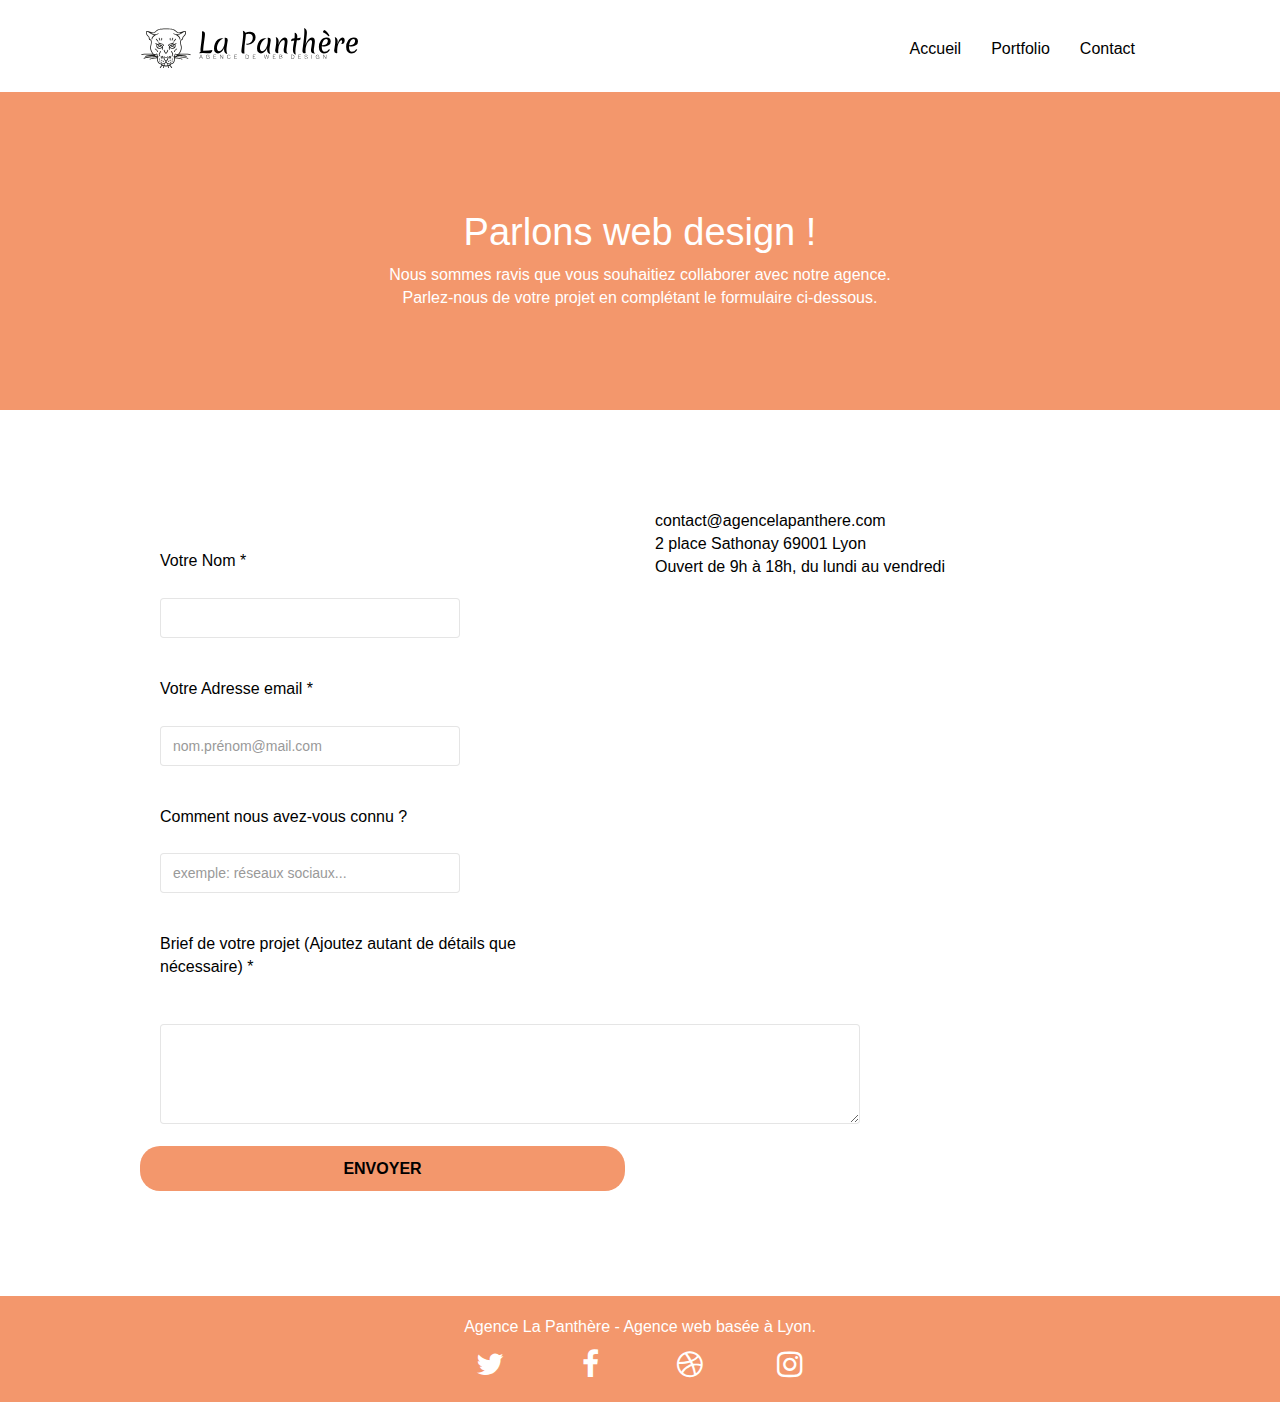
==== contact.html @ bbf47d9d "changement mots clés erronnés html et nouveau nav avec lien" ====
<!doctype html>
<html lang="fr">
<head>
    <meta charset="utf-8">
    <meta name="description" content="Je contact l'agence La Panthère. Formulaire de contact ou coordonnées disponibles. A Bientôt">
    <meta name="viewport" content="width=device-width, initial-scale=1.0, viewport-fit=cover">
	 <!--    meta robots pour les moteurs de recherche-->
	<meta name="robots" content="index, follow">

	<link rel="shortcut icon" type="image/png" href="favicon.jpg">
	<link rel="stylesheet" type="text/css" href="./css/bootstrap.css">
	<link rel="stylesheet" type="text/css" href="style.css">
	<link rel="stylesheet" type="text/css" href="./css/font-awesome.css">
	<link rel="stylesheet" type="text/css" href="./css/et-line.css">
	
	<script src="./js/jquery-2.1.0.js"></script>
	<script src="./js/bootstrap.js"></script>
	<script src="./js/blocs.js"></script>

	<script src="./js/jqBootstrapValidation.js"></script>
	<script src="./js/formHandler.js"></script>
	
    <title>Contact / Agence La Panthère</title>
<!-- Analytics -->
<!-- Analytics END -->
</head>

<body>
	<!-- Principal conteneur -->
	<div class="page-container">
		<main><!-- bloc-0 -->
			<header class="bloc bgc-white l-bloc " id="bloc-0">
				<div class="container bloc-sm">
					<nav class="navbar row">
						<div class="navbar-header">
							<a class="navbar-brand" href="index.html"><img src="img/agence-la-panthere-monochrome.svg" alt="atlanta web design logo" height="40" /></a>
						</div>
						<div class="collapse navbar-collapse navbar-1 special-dropdown-nav">
							<ul class="site-navigation nav navbar-nav">
								<li>
									<a href="index.html">Accueil</a>
								</li>
								<li>
									<a href="index.html#portfolio">Portfolio</a>
								</li>
								<li>
									<a href="contact.html">Contact </a>
								</li>
							</ul>
						</div>
					</nav>
				</div>
			</header>
			<!-- bloc-0 END -->

			<!-- bloc-6 -->
			<section class="bloc bg-dots-bg bg-repeat bgc-atomic-tangerine d-bloc bloc-bg-texture texture-paper" id="bloc-6">
				<div class="container bloc-lg">
					<div class="row">
						<div class="col-sm-12">
							<h1 class="text-center hero-bloc-text tc-white">
								Parlons web design !
							</h1>
							<p class="text-center mg-lg tc-white tight-width-whitespace">
								Nous sommes ravis que vous souhaitiez collaborer avec notre agence.<br>
								Parlez-nous de votre projet en complétant le formulaire ci-dessous.
							</p>
						</div>
					</div>
				</div>
			</section>
			<!-- bloc-6 END -->

			<!-- bloc-7 -->
			<section class="bloc bgc-white l-bloc" id="bloc-7">
				<div class="container bloc-lg">
					<div class="row">
						<div class="col-sm-6">
							<form id="form_1" novalidate success-msg="Your message has been sent." fail-msg="Sorry it seems that our mail server is not responding, Sorry for the inconvenience!">
								<div class="form-group">
									<label>
										Votre Nom *
									</label>
									<input id="name" class="form-control" aria-labelledby="Mon nom" required />
								</div>
								<div class="form-group">
									<label>
										Votre Adresse email *
									</label>
									<input id="email" class="form-control" type="email" placeholder="nom.prénom@mail.com" aria-labelledby="mon email"  required />
								</div>
								<div class="form-group">
									<label>
										Comment nous avez-vous connu ?
									</label>
									<input class="form-control" type="email" placeholder="exemple: réseaux sociaux..." required aria-labelledby="Indiquer par quel biais avez-vous trouvé le site? 
									Par Exemple, les réseaux sociaux, du bouche à oreille..."  id="input_504" />
								</div>
								<div class="form-group">
									<label>
										Brief de votre projet (Ajoutez autant de détails que nécessaire) * <br>
									</label><textarea id="message" class="form-control" rows="4" cols="50" aria-labelledby="Ecrire un brief du projet avec le plus de détails possible"  required></textarea>
								</div> 
								<button class="bloc-button btn btn-lg btn-block cta-hero btn-atomic-tangerine" type="submit">
									Envoyer
								</button>
							</form>
						</div>
						<div class="col-sm-6">
							<p>
								contact@agencelapanthere.com<br>2 place Sathonay 69001 Lyon<br>Ouvert de 9h à 18h, du lundi au vendredi<br>
							</p>
						</div>
					</div>
				</div>
			</section>
			<!-- bloc-7 END -->

			<!-- ScrollToTop Button -->
			<a class="bloc-button btn btn-d scrollToTop" onclick="scrollToTarget('1')"><span class="fa fa-chevron-up"></span></a>
			<!-- ScrollToTop Button END-->
		</main>
		<!-- Footer - bloc-8 -->
		<footer class="bloc bgc-atomic-tangerine d-bloc" id="bloc-8">
			<div class="container bloc-sm">
				<div class="row">
					<div class="col-sm-12">
						<p class="text-center white">
							Agence La Panthère - Agence web basée à Lyon.<br>
						</p>
						<div class="row row-no-gutters social">
							<div class="col-sm-3">
								<div class="text-center">
									<a class="social" href="index.html"><span class="fa fa-twitter icon-md"></span></a>
								</div>
							</div>
							<div class="col-sm-3">
								<div class="text-center">
									<a class="social" href="index.html"><span class="fa fa-facebook icon-md"></span></a>
								</div>
							</div>
							<div class="col-sm-3">
								<div class="text-center">
									<a class="social" href="index.html"><span class="fa fa-dribbble icon-md"></span></a>
								</div>
							</div>
							<div class="col-sm-3">
								<div class="text-center">
									<a class="social" href="index.html"><span class="fa fa-instagram icon-md"></span></a>
								</div>
							</div>
						</div>
					</div>
				</div>
			</div>
		</footer>
		<!-- Footer - bloc-8 END -->
	</div>
		<!-- Principal conteneur END -->
</body>
</html>
---- style.css ----
body {
    margin: 0;
    padding: 0;
    background: #FFF;
    overflow-x: hidden;
    -webkit-font-smoothing: antialiased;
    -moz-osx-font-smoothing: grayscale;
}

a,
button {
    transition: all .3s ease-in-out;
    outline: none!important;
}

a:hover {
    text-decoration: none;
    cursor: pointer;
}

#page-loading-blocs-notifaction {
    position: fixed;
    top: 0;
    bottom: 0;
    width: 100%;
    z-index: 100000;
    background: #FFFFFF url("img/pageload-spinner.gif") no-repeat center center;
}

.bloc {
    width: 100%;
    clear: both;
    background: 50% 50% no-repeat;
    padding: 0 50px;
    -webkit-background-size: cover;
    -moz-background-size: cover;
    -o-background-size: cover;
    background-size: cover;
    position: relative;
}

.bloc .container {
    padding-left: 0;
    padding-right: 0;
}

.bloc-lg {
    padding: 100px 50px;
}

.bloc-md {
    padding: 50px;
}

.bloc-sm {
    padding: 20px 50px;
}

.bg-center,
.bg-l-edge,
.bg-r-edge,
.bg-t-edge,
.bg-b-edge,
.bg-tl-edge,
.bg-bl-edge,
.bg-tr-edge,
.bg-br-edge,
.bg-repeat {
    -webkit-background-size: auto!important;
    -moz-background-size: auto!important;
    -o-background-size: auto!important;
    background-size: auto!important;
}

.bg-repeat {
    background: repeat;
}

.bg-t-edge {
    background: top no-repeat;
}

.bloc-bg-texture::before {
    content: "";
    background-size: 2px 2px;
    top: 0;
    bottom: 0;
    left: 0;
    right: 0;
}

.texture-paper::before {
    background-size: 280px 280px;
    
}

.b-parallax {
    background-attachment: fixed;
}

.d-bloc {
    color: rgba(255, 255, 255, .7);
}

.d-bloc button:hover {
    color: rgba(255, 255, 255, .9);
}

.d-bloc .icon-round,
.d-bloc .icon-square,
.d-bloc .icon-rounded,
.d-bloc .icon-semi-rounded-a,
.d-bloc .icon-semi-rounded-b {
    border-color: rgba(255, 255, 255, .9);
}

.d-bloc .divider-h span {
    border-color: rgba(255, 255, 255, .2);
}

.d-bloc .a-btn,
.d-bloc .navbar a,
.d-bloc .navbar-brand,
.d-bloc a .icon-sm,
.d-bloc a .icon-md,
.d-bloc a .icon-lg,
.d-bloc a .icon-xl,
.d-bloc h1 a,
.d-bloc h2 a,
.d-bloc h3 a,
.d-bloc h4 a,
.d-bloc h5 a,
.d-bloc h6 a,
.d-bloc p a {
    color: white;
}

.d-bloc .a-btn:hover,
.d-bloc .navbar a:hover,
.d-bloc .navbar-brand:hover,
.d-bloc a:hover .icon-sm,
.d-bloc a:hover .icon-md,
.d-bloc a:hover .icon-lg,
.d-bloc a:hover .icon-xl,
.d-bloc h1 a:hover,
.d-bloc h2 a:hover,
.d-bloc h3 a:hover,
.d-bloc h4 a:hover,
.d-bloc h5 a:hover,
.d-bloc h6 a:hover,
.d-bloc p a:hover {
    color: black;
}

.d-bloc .navbar-toggle .icon-bar {
    background: rgba(255, 255, 255, 1);
}

.d-bloc .btn-wire,
.d-bloc .btn-wire:hover {
    color: rgba(255, 255, 255, 1);
    border-color: rgba(255, 255, 255, 1);
}

.d-bloc .panel {
    color: rgba(0, 0, 0, .5);
}

.d-bloc .panel button:hover {
    color: rgba(0, 0, 0, .7);
}

.d-bloc .panel icon {
    border-color: rgba(0, 0, 0, .7);
}

.d-bloc .panel .divider-h span {
    border-color: rgba(0, 0, 0, .1);
}

.d-bloc .panel .a-btn {
    color: rgba(0, 0, 0, .6);
}

.d-bloc .panel .a-btn:hover {
    color: rgba(0, 0, 0, 1);
}

.d-bloc .panel .btn-wire,
.d-bloc .panel .btn-wire:hover {
    color: rgba(0, 0, 0, .7);
    border-color: rgba(0, 0, 0, .3);
}

.d-bloc .panel,
.l-bloc {
    color: rgba(0, 0, 0, .5);
}

.d-bloc .panel button:hover,
.l-bloc button:hover {
    color: rgba(0, 0, 0, .7);
}

.l-bloc .icon-round,
.l-bloc .icon-square,
.l-bloc .icon-rounded,
.l-bloc .icon-semi-rounded-a,
.l-bloc .icon-semi-rounded-b {
    border-color: rgba(0, 0, 0, .7);
}

.d-bloc .panel .divider-h span,
.l-bloc .divider-h span {
    border-color: rgba(0, 0, 0, .1);
}

.d-bloc .panel .a-btn,
.l-bloc .a-btn,
.l-bloc .navbar a,
.l-bloc .navbar-brand,
.l-bloc a .icon-sm,
.l-bloc a .icon-md,
.l-bloc a .icon-lg,
.l-bloc a .icon-xl,
.l-bloc h1 a,
.l-bloc h2 a,
.l-bloc h3 a,
.l-bloc h4 a,
.l-bloc h5 a,
.l-bloc h6 a,
.l-bloc p a {
    color: rgba(0, 0, 0, .6);
}

.d-bloc .panel .a-btn:hover,
.l-bloc .a-btn:hover,
.l-bloc .navbar a:hover,
.l-bloc .navbar-brand:hover,
.l-bloc a:hover .icon-sm,
.l-bloc a:hover .icon-md,
.l-bloc a:hover .icon-lg,
.l-bloc a:hover .icon-xl,
.l-bloc h1 a:hover,
.l-bloc h2 a:hover,
.l-bloc h3 a:hover,
.l-bloc h4 a:hover,
.l-bloc h5 a:hover,
.l-bloc h6 a:hover,
.l-bloc p a:hover {
    color: rgba(0, 0, 0, 1);
}

.l-bloc .navbar-toggle .icon-bar {
    color: rgba(0, 0, 0, .6);
}

.d-bloc .panel .btn-wire,
.d-bloc .panel .btn-wire:hover,
.l-bloc .btn-wire,
.l-bloc .btn-wire:hover {
    color: rgba(0, 0, 0, .7);
    border-color: rgba(0, 0, 0, .3);
}

.voffset {
    margin-top: 30px;
}

.voffset-lg {
    margin-top: 80px;
}

.row-no-gutters {
    margin-right: 0;
    margin-left: 0;
}

.row.row-no-gutters > [class^="col-"],
.row.row-no-gutters > [class*=" col-"] {
    padding-right: 0;
    padding-left: 0;
}

#bloc-1-hero h1 {
    font-size: 32px;
}

.navbar {
    margin-bottom: 0;
    z-index: 1;
    
}


.navbar-brand {
    height: auto;
    padding: 3px 15px;
    font-size: 25px;
    font-weight: normal;
    font-weight: 600;
    line-height: 44px;
}

.navbar-brand img {
    max-height: 200px;
    margin: 0 5px 0 0;
    display: inline;
}

.navbar-brand img[src$=svg] {
    min-width: 100px;
}

.nav-center .navbar-brand img {
    margin: 0;
}

.navbar .nav {
    padding-top: 2px;
    margin-right: -16px;
    float: right;
    z-index: 1;
    list-style-type: none;
    
}
/*ajout de cette propriété*/
.navbar a{
    text-decoration: none;
}


.nav > li {
    float: left;
    margin-top: 4px;
    font-size: 16px;
}

.navbar-nav .open .dropdown-menu > li > a {
    text-align: inherit;
}

.nav > li a:hover,
.nav > li a:focus {
    background: transparent;
}

.nav-invert .navbar .nav {
    float: left;
}

.nav-invert .navbar-header,
.nav-invert .navbar-brand {
    float: right;
    position: relative;
    z-index: 2;
    
}


@media (min-width: 768px) {
    .site-navigation {
        position: absolute;
        top: 50%;
        right: 20px;
        transform: translate(0, -50%);
        -webkit-transform: translateY(-50%);
    }
    .nav > li .dropdown-menu a,
    .nav > li .dropdown-menu a:hover {
        color: #484848;
    }
    .nav-invert .site-navigation {
        left: 0;
        right: 0;
    }
    .nav-center {
        text-align: center;
    }
    .nav-center .navbar-header {
        width: 100%;
    }
    .nav-center .navbar-header,
    .nav-center .navbar-brand,
    .nav-center .nav > li {
        float: none;
        display: inline-block;
    }
    .nav-center .site-navigation {
        position: relative;
        width: 100%;
        right: 0;
        margin-right: 0px;
        margin-top: 20px;
    }
    .nav-center.mini-nav .navbar-toggle {
        float: none;
        margin: 10px auto 0;
    }
}

.nav > li > .dropdown a {
    background: none!important;
    display: block;
    padding: 14px 15px;
}

nav .caret {
    margin: 0 5px;
}

.dropdown-menu .dropdown-menu {
    top: -8px;
    left: 100%;
}

.dropdown-menu .dropmenu-flow-right {
    top: 100%;
    left: 0;
    margin-left: -1px;
    border-top-left-radius: 0;
    border-top-right-radius: 0;
}

.dropdown-menu .dropdown span {
    border: 4px solid black;
    border-top-color: transparent;
    border-right-color: transparent;
    border-bottom-color: transparent;
    margin: 6px -5px 0 0!important;
    float: right;
}

.mg-md {
    margin-top: 10px;
    margin-bottom: 20px;
}

.mg-lg {
    margin-top: 10px;
    margin-bottom: 40px;
}

.btn {
    margin: 0 5px 5px 0;
}

.btn.pull-right {
    margin: 0 0 5px 5px;
}

.btn-d,
.btn-d:hover,
.btn-d:focus {
    color: #FFF;
    background: rgba(0, 0, 0, .3);
}

button {
    outline: none!important;
}

.btn-rd {
    border-radius: 40px;
}

.btn-clean {
    border: 1px solid rgba(0, 0, 0, .08);
    border-bottom-color: rgba(0, 0, 0, .1);
    text-shadow: 0 1px 0 rgba(0, 0, 1, .1);
    box-shadow: 0 1px 3px rgba(0, 0, 1, .25), inset 0 1px 0 0 rgba(255, 255, 255, .15);
}

.icon-md {
    font-size: 30px!important;
}

.icon-lg {
    font-size: 60px!important;
}

.sm-shadow {
    text-shadow: 0 1px 2px rgba(0, 0, 0, .3);
}

.panel-sq,
.panel-sq .panel-heading,
.panel-sq .panel-footer {
    border-radius: 0;
}

.panel-rd {
    border-radius: 30px;
}

.panel-rd .panel-heading {
    border-radius: 29px 29px 0 0;
}

.panel-rd .panel-footer {
    border-radius: 0 0 29px 29px;
}

.form-control {
    border-color: rgba(0, 0, 0, .1);
    box-shadow: none;
    width: 300px; 
    height: 40px;
}
#message{
    width: 700px;
    height: 100px;
    margin-top: 20px;
}

.scrollToTop {
    width: 40px;
    height: 40px;
    position: fixed;
    bottom: 20px;
    right: 20px;
    opacity: 0;
    z-index: 500;
    transition: all .3s ease-in-out;
}

.scrollToTop span {
    margin-top: 6px;
}

.showScrollTop {
    font-size: 14px;
    opacity: 1;
}

a[data-lightbox] {
    position: relative;
    display: block;
    text-align: center;
}

a[data-lightbox]:hover::before {
    content: "+";
    font-family: "HelveticaNeue-Light", "Helvetica Neue Light", "Helvetica Neue", Helvetica, Arial;
    font-size: 32px;
    width: 50px;
    height: 50px;
    margin-left: -25px;
    border-radius: 50%;
    background: rgba(0, 0, 0, .6);
    color: #FFF;
    font-weight: 100;
    z-index: 1;
    position: absolute;
    top: 50%;
    transform: translateY(-50%);
    -webkit-transform: translateY(-50%);
}

a[data-lightbox]:hover img {
    opacity: 0.6;
    -webkit-animation-fill-mode: none;
    animation-fill-mode: none;
}

#lightbox-modal {
    display: flex;
    align-items: center;
}

#lightbox-modal .modal-dialog {
    width: 90%;
    max-width: 900px;
    margin: 0 auto 0;
}

#lightbox-modal .modal-dialog img {
    max-height: 90vh;
    margin: 0 auto;
}

.lightbox-caption {
    padding: 20px;
    color: #FFF;
    background: rgba(0, 0, 0, .5);
    position: absolute;
    left: 15px;
    right: 15px;
    bottom: 5px;
}

.close-lightbox {
    color: #FFF;
    font-size: 30px;
    position: absolute;
    top: 20px;
    right: 20px;
    z-index: 20;
    background: rgba(0, 0, 0, .5);
    border: none;
    line-height: 30px;
    padding: 0 9px 5px;
    opacity: 0.3;
}

.close-lightbox:hover,
.next-lightbox:hover,
.prev-lightbox:hover {
    opacity: 1.0;
    color: #FFF;
}

.next-lightbox,
.prev-lightbox {
    font-size: 20px;
    color: rgba(255, 255, 255, .9);
    background: rgba(0, 0, 0, .5);
    transition: all .2s ease-in-out;
    position: absolute;
    top: 45%;
    z-index: 1;
    opacity: 0.4;
}

.next-lightbox {
    padding: 6px 8px 1px 13px;
    right: 25px;
}

.prev-lightbox {
    padding: 6px 13px 1px 10px;
    left: 25px;
}

.snapshot-lb .modal-body {
    padding-bottom: 45px;
}

.snapshot-lb .lightbox-caption {
    padding: 0;
    color: rgba(0, 0, 0, .5);
    background: none;
}

h1,
h2,
h3,
h4,
h5,
h6,
p,
label,
.btn,
a {
    font-family: "helvetica", Arial;
    font-weight: 400;
    font-size: 16px;
    color: black!important;
}
.form-group{
    margin: 20px;
}
label{
    padding: 20px 20px 20px 0px;
}

.container {
    max-width: 1000px;
}

.hero-bloc-text {
    font-size: 38px;
   
}

.hero-bloc-text-sub {
    font-size: 36px;
}

.statement-bloc-text {
    line-height: 26px;
    font-style: italic;
    font-size: 20px;
    text-align: center;
    font-weight: lighter;
    max-width: 520px;
    margin: auto auto auto auto;
}

p {
    font-size: 16px;
}

.tight-width-whitespace {
    max-width: 600px;
    margin: auto auto auto auto;
}

.h1 {
    font-size: 32px;
    font-family: "helvetica", Arial;
    color: white!important;


}

.cta-hero {
    margin-top: 22px;
    color: #FFFFFF!important;
    text-transform: uppercase;
    padding: 12px 28px 12px 28px;
    font-size: 16px;
    font-weight: 700;
    border: none;
    border-radius: 20px;
}

.social {
    max-width: 400px;
    margin: auto auto auto auto;
}

h2 {
    font-size: 25px;
    line-height: 1.4em;
}

h3 {
    font-size: 15px;
    text-transform: uppercase;
    font-weight: 700;
    color: grey!important;
}

.med-width-whitespace {
    max-width: 800px;
    margin: auto auto auto auto;
    box-shadow: 0px 0px 0px #000000;
}

h1 {
    color: black!important;
}

h4 {
    color: black!important;
}

.icons {
    margin-bottom: 14px;
    margin-top: 24px;
}

.white {
    color: #FFFFFF!important;
}

.portfolio-thumb {
    margin-bottom: 24px;
}

.portfolio-row {
    margin-bottom: 44px;
    margin-top: 50px;
}
.img-responsive{
    display: block;
    max-width: 100%;
    height: 300px;
    width: 300px;
}
.avatar {
    box-shadow: 0px 4px 9px rgba(0, 0, 0, 0.3);
}

.black-background {
    background-color: rgba(165, 147, 99, 0.7);
    padding: 40px 40px 40px 40px;
}

.bold-link {
    font-weight: 900;
    text-decoration: underline!important;
}

.bgc-white {
    background-color: #FFFFFF;
}

.bgc-dark-slate-blue {
    background-color: #364577;
}

.bgc-atomic-tangerine {
    background-color: #F3976C;
}

.tc-white {
    color: white !important;
    display: flex;
    justify-content: center;
}

.btn-atomic-tangerine {
    background: #F3976C;
    color: black!important;
}

.btn-atomic-tangerine:hover {
    background: #c27956!important;
    color: #FFFFFF!important;
}

.ltc-white {
    color: #FFFFFF!important;
}

.ltc-white:hover {
    color: #cccccc!important;
}

.ltc-atomic-tangerine {
    color: #F3976C!important;
}

.ltc-atomic-tangerine:hover {
    color: #c27956!important;
}

.icon-dark-slate-blue {
    color: #364577!important;
    border-color: #364577!important;
}

.bg-banniere {
    background-image: url("img/agence-la-panthere.jpg");
}

.bg-presentation {
    background-image: url("img/image-de-presentation.bmp");
}
.partenaires{
    color: white;
    font-size: 16px;
}



@media (max-width: 1024px) {
    .bloc {
        padding-left: 20px;
        padding-right: 20px;
    }
    .bloc.full-width-bloc,
    .bloc-tile-2.full-width-bloc .container,
    .bloc-tile-3.full-width-bloc .container,
    .bloc-tile-4.full-width-bloc .container {
        padding-left: 0;
        padding-right: 0;
    }
}

@media (max-width: 992px) and (min-width: 768px) {
    .navbar .nav {
        max-width: 80%
    }
    .nav-center.navbar .nav {
        max-width: 100%
    }
}

@media only screen and (min-device-width: 768px) and (max-device-width: 1024px) and (orientation: landscape) {
    .b-parallax {
        background-attachment: scroll;
    }
}

@media only screen and (min-device-width: 1024px) and (max-device-width: 1366px) and (-webkit-min-device-pixel-ratio: 1.5) {
    .b-parallax {
        background-attachment: scroll;
    }
}

@media (max-width: 991px) {
    .container {
        width: 100%;
    }
    .b-parallax {
        background-attachment: scroll;
    }
    .page-container,
    #hero-bloc {
        overflow-x: hidden;
        position: relative;
    }
    .bloc {
        padding-left: constant(safe-area-inset-left);
        padding-right: constant(safe-area-inset-right);
    }
    .bloc-group,
    .bloc-group .bloc {
        display: block;
        width: 100%;
    }
    .bloc-fill-screen .fill-bloc-top-edge,
    .bloc-fill-screen .fill-bloc-bottom-edge {
        padding: 0 20px;
        padding-left: constant(safe-area-inset-left);
        padding-right: constant(safe-area-inset-right);
    }
}

@media (max-width: 767px) {
    .page-container {
        overflow-x: hidden;
        position: relative;
    }
    h1,
    h2,
    h3,
    h4,
    h5,
    h6,
    p,
    #disqus_thread {
        padding-left: 10px!important;
        padding-right: 10px!important;
    }
    .b-parallax {
        background-attachment: scroll;
    }
    .navbar .nav {
        padding-top: 0;
        border-top: 1px solid rgba(0, 0, 0, .2);
        float: none!important;
    }
    .navbar.row {
        margin-left: 0;
        margin-right: 0;
    }
    .site-navigation {
        position: inherit;
        transform: none;
        -webkit-transform: none;
        -ms-transform: none;
    }
    .nav > li {
        margin-top: 0;
        border-bottom: 1px solid rgba(0, 0, 0, .1);
        background: rgba(0, 0, 0, .05);
        text-align: left;
        padding-left: 15px;
        width: 100%;
    }
    .nav > li:hover {
        background: rgba(0, 0, 0, .08);
    }
    .dropdown .dropdown a .caret {
        float: none;
        margin: 5px 0 0 10px!important;
        border: 4px solid black;
        border-bottom-color: transparent;
        border-right-color: transparent;
        border-left-color: transparent;
    }
    #hero-bloc .navbar .nav {
        background: rgba(0, 0, 0, .8);
    }
    #hero-bloc .navbar .nav a {
        color: black;
    }
    .hero {
        padding: 50px 0;
    }
    .hero-nav {
        left: -1px;
        right: -1px;
    }
    .navbar-collapse {
        padding: 0;
        overflow-x: hidden;
        -webkit-box-shadow: none;
        box-shadow: none;
    }
    .navbar-brand img {
        max-height: 40px;
        width: auto;
    }
    .nav-invert .navbar-header {
        float: none;
        width: 100%;
    }
    .nav-invert .navbar-toggle {
        float: left;
        margin-left: 10px;
    }
    .bloc {
        padding-left: 0;
        padding-right: 0;
    }
    .bloc-xxl,
    .bloc-xl,
    .bloc-lg {
        padding: 40px 0;
    }
    .bloc-sm,
    .bloc-md {
        padding-left: 0;
        padding-right: 0;
    }
    .bloc-tile-2 .container,
    .bloc-tile-3 .container,
    .bloc-tile-4 .container,
    .bloc-fill-screen .fill-bloc-top-edge,
    .bloc-fill-screen .fill-bloc-bottom-edge {
        padding-left: 0;
        padding-right: 0;
    }
    .a-block {
        padding: 0 10px;
    }
    .btn-dwn {
        display: none;
    }
    .voffset {
        margin-top: 5px;
    }
    .voffset-md {
        margin-top: 20px;
    }
    .voffset-lg {
        margin-top: 30px;
    }
    form {
        padding: 5px;
    }
    .close-lightbox {
        display: inline-block;
    }
    .blocsapp-device-iphone5 {
        background-size: 216px 425px;
        padding-top: 60px;
        width: 216px;
        height: 425px;
    }
    .blocsapp-device-iphone5 img {
        width: 180px;
        height: 320px;
    }
    /*mise ne page portfolio version mobile*/
    .col-sm-6 a{
        display: flex;
        justify-content: center;
    }
}

@media (max-width: 400px) {
    .bloc {
        padding-left: 0;
        padding-right: 0;
    }
}

@media (max-width: 767px) {
    .bloc-mob-center-text {
        text-align: center;
    }
}
---- css/et-line.css ----
@font-face {
    font-family: et-line;
    src: url(../fonts/et-line.eot);
    src: url(../fonts/et-line.eot?#iefix) format('embedded-opentype'), url(../fonts/et-line.woff) format('woff'), url(../fonts/et-line.ttf) format('truetype'), url(../fonts/et-line.svg#et-line) format('svg');
    font-weight: 400;
    font-style: normal
}

.et-icon-adjustments,
.et-icon-alarmclock,
.et-icon-anchor,
.et-icon-aperture,
.et-icon-attachment,
.et-icon-bargraph,
.et-icon-basket,
.et-icon-beaker,
.et-icon-bike,
.et-icon-book-open,
.et-icon-briefcase,
.et-icon-browser,
.et-icon-calendar,
.et-icon-camera,
.et-icon-caution,
.et-icon-chat,
.et-icon-circle-compass,
.et-icon-clipboard,
.et-icon-clock,
.et-icon-cloud,
.et-icon-compass,
.et-icon-desktop,
.et-icon-dial,
.et-icon-document,
.et-icon-documents,
.et-icon-download,
.et-icon-dribbble,
.et-icon-edit,
.et-icon-envelope,
.et-icon-expand,
.et-icon-facebook,
.et-icon-flag,
.et-icon-focus,
.et-icon-gears,
.et-icon-genius,
.et-icon-gift,
.et-icon-global,
.et-icon-globe,
.et-icon-googleplus,
.et-icon-grid,
.et-icon-happy,
.et-icon-hazardous,
.et-icon-heart,
.et-icon-hotairballoon,
.et-icon-hourglass,
.et-icon-key,
.et-icon-laptop,
.et-icon-layers,
.et-icon-lifesaver,
.et-icon-lightbulb,
.et-icon-linegraph,
.et-icon-linkedin,
.et-icon-lock,
.et-icon-magnifying-glass,
.et-icon-map,
.et-icon-map-pin,
.et-icon-megaphone,
.et-icon-mic,
.et-icon-mobile,
.et-icon-newspaper,
.et-icon-notebook,
.et-icon-paintbrush,
.et-icon-paperclip,
.et-icon-pencil,
.et-icon-phone,
.et-icon-picture,
.et-icon-pictures,
.et-icon-piechart,
.et-icon-presentation,
.et-icon-pricetags,
.et-icon-printer,
.et-icon-profile-female,
.et-icon-profile-male,
.et-icon-puzzle,
.et-icon-quote,
.et-icon-recycle,
.et-icon-refresh,
.et-icon-ribbon,
.et-icon-rss,
.et-icon-sad,
.et-icon-scissors,
.et-icon-scope,
.et-icon-search,
.et-icon-shield,
.et-icon-speedometer,
.et-icon-strategy,
.et-icon-streetsign,
.et-icon-tablet,
.et-icon-target,
.et-icon-telescope,
.et-icon-toolbox,
.et-icon-tools,
.et-icon-tools-2,
.et-icon-trophy,
.et-icon-tumblr,
.et-icon-twitter,
.et-icon-upload,
.et-icon-video,
.et-icon-wallet,
.et-icon-wine {
    font-family: et-line;
    speak: none;
    font-style: normal;
    font-weight: 400;
    font-variant: normal;
    text-transform: none;
    line-height: 1;
    -webkit-font-smoothing: antialiased;
    -moz-osx-font-smoothing: grayscale;
    display: inline-block
}

.et-icon-mobile:before {
    content: "\e000"
}

.et-icon-laptop:before {
    content: "\e001"
}

.et-icon-desktop:before {
    content: "\e002"
}

.et-icon-tablet:before {
    content: "\e003"
}

.et-icon-phone:before {
    content: "\e004"
}

.et-icon-document:before {
    content: "\e005"
}

.et-icon-documents:before {
    content: "\e006"
}

.et-icon-search:before {
    content: "\e007"
}

.et-icon-clipboard:before {
    content: "\e008"
}

.et-icon-newspaper:before {
    content: "\e009"
}

.et-icon-notebook:before {
    content: "\e00a"
}

.et-icon-book-open:before {
    content: "\e00b"
}

.et-icon-browser:before {
    content: "\e00c"
}

.et-icon-calendar:before {
    content: "\e00d"
}

.et-icon-presentation:before {
    content: "\e00e"
}

.et-icon-picture:before {
    content: "\e00f"
}

.et-icon-pictures:before {
    content: "\e010"
}

.et-icon-video:before {
    content: "\e011"
}

.et-icon-camera:before {
    content: "\e012"
}

.et-icon-printer:before {
    content: "\e013"
}

.et-icon-toolbox:before {
    content: "\e014"
}

.et-icon-briefcase:before {
    content: "\e015"
}

.et-icon-wallet:before {
    content: "\e016"
}

.et-icon-gift:before {
    content: "\e017"
}

.et-icon-bargraph:before {
    content: "\e018"
}

.et-icon-grid:before {
    content: "\e019"
}

.et-icon-expand:before {
    content: "\e01a"
}

.et-icon-focus:before {
    content: "\e01b"
}

.et-icon-edit:before {
    content: "\e01c"
}

.et-icon-adjustments:before {
    content: "\e01d"
}

.et-icon-ribbon:before {
    content: "\e01e"
}

.et-icon-hourglass:before {
    content: "\e01f"
}

.et-icon-lock:before {
    content: "\e020"
}

.et-icon-megaphone:before {
    content: "\e021"
}

.et-icon-shield:before {
    content: "\e022"
}

.et-icon-trophy:before {
    content: "\e023"
}

.et-icon-flag:before {
    content: "\e024"
}

.et-icon-map:before {
    content: "\e025"
}

.et-icon-puzzle:before {
    content: "\e026"
}

.et-icon-basket:before {
    content: "\e027"
}

.et-icon-envelope:before {
    content: "\e028"
}

.et-icon-streetsign:before {
    content: "\e029"
}

.et-icon-telescope:before {
    content: "\e02a"
}

.et-icon-gears:before {
    content: "\e02b"
}

.et-icon-key:before {
    content: "\e02c"
}

.et-icon-paperclip:before {
    content: "\e02d"
}

.et-icon-attachment:before {
    content: "\e02e"
}

.et-icon-pricetags:before {
    content: "\e02f"
}

.et-icon-lightbulb:before {
    content: "\e030"
}

.et-icon-layers:before {
    content: "\e031"
}

.et-icon-pencil:before {
    content: "\e032"
}

.et-icon-tools:before {
    content: "\e033"
}

.et-icon-tools-2:before {
    content: "\e034"
}

.et-icon-scissors:before {
    content: "\e035"
}

.et-icon-paintbrush:before {
    content: "\e036"
}

.et-icon-magnifying-glass:before {
    content: "\e037"
}

.et-icon-circle-compass:before {
    content: "\e038"
}

.et-icon-linegraph:before {
    content: "\e039"
}

.et-icon-mic:before {
    content: "\e03a"
}

.et-icon-strategy:before {
    content: "\e03b"
}

.et-icon-beaker:before {
    content: "\e03c"
}

.et-icon-caution:before {
    content: "\e03d"
}

.et-icon-recycle:before {
    content: "\e03e"
}

.et-icon-anchor:before {
    content: "\e03f"
}

.et-icon-profile-male:before {
    content: "\e040"
}

.et-icon-profile-female:before {
    content: "\e041"
}

.et-icon-bike:before {
    content: "\e042"
}

.et-icon-wine:before {
    content: "\e043"
}

.et-icon-hotairballoon:before {
    content: "\e044"
}

.et-icon-globe:before {
    content: "\e045"
}

.et-icon-genius:before {
    content: "\e046"
}

.et-icon-map-pin:before {
    content: "\e047"
}

.et-icon-dial:before {
    content: "\e048"
}

.et-icon-chat:before {
    content: "\e049"
}

.et-icon-heart:before {
    content: "\e04a"
}

.et-icon-cloud:before {
    content: "\e04b"
}

.et-icon-upload:before {
    content: "\e04c"
}

.et-icon-download:before {
    content: "\e04d"
}

.et-icon-target:before {
    content: "\e04e"
}

.et-icon-hazardous:before {
    content: "\e04f"
}

.et-icon-piechart:before {
    content: "\e050"
}

.et-icon-speedometer:before {
    content: "\e051"
}

.et-icon-global:before {
    content: "\e052"
}

.et-icon-compass:before {
    content: "\e053"
}

.et-icon-lifesaver:before {
    content: "\e054"
}

.et-icon-clock:before {
    content: "\e055"
}

.et-icon-aperture:before {
    content: "\e056"
}

.et-icon-quote:before {
    content: "\e057"
}

.et-icon-scope:before {
    content: "\e058"
}

.et-icon-alarmclock:before {
    content: "\e059"
}

.et-icon-refresh:before {
    content: "\e05a"
}

.et-icon-happy:before {
    content: "\e05b"
}

.et-icon-sad:before {
    content: "\e05c"
}

.et-icon-facebook:before {
    content: "\e05d"
}

.et-icon-twitter:before {
    content: "\e05e"
}

.et-icon-googleplus:before {
    content: "\e05f"
}

.et-icon-rss:before {
    content: "\e060"
}

.et-icon-tumblr:before {
    content: "\e061"
}

.et-icon-linkedin:before {
    content: "\e062"
}

.et-icon-dribbble:before {
    content: "\e063"
}
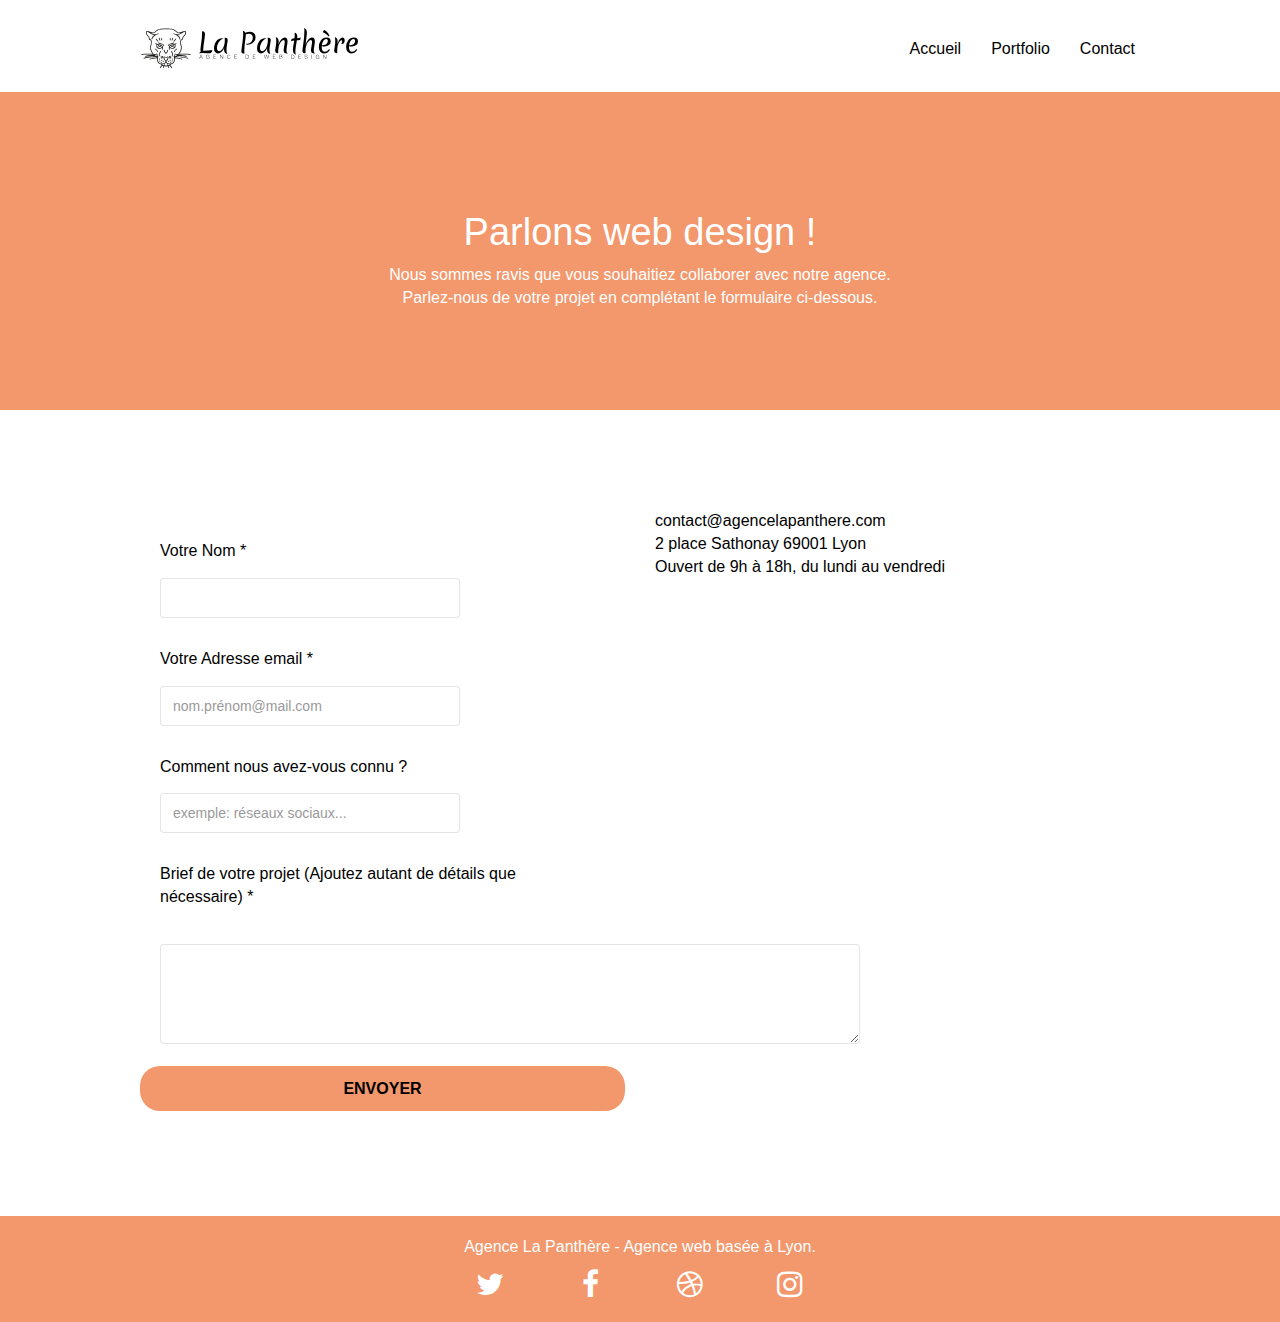
==== commit 7303bffd: "suppression erreurs w3c fichier index.html" ====
--- a/contact.html
+++ b/contact.html
@@ -33,7 +33,7 @@
 				<div class="container bloc-sm">
 					<nav class="navbar row">
 						<div class="navbar-header">
-							<a class="navbar-brand" href="index.html"><img src="img/agence-la-panthere-monochrome.svg" alt="atlanta web design logo" height="40" /></a>
+							<a class="navbar-brand" href="index.html"><img src="img/agence-la-panthere-monochrome.svg" alt="atlanta web design logo" height="40"></a>
 						</div>
 						<div class="collapse navbar-collapse navbar-1 special-dropdown-nav">
 							<ul class="site-navigation nav navbar-nav">
@@ -87,7 +87,7 @@
 									<label>
 										Votre Adresse email *
 									</label>
-									<input id="email" class="form-control" type="email" placeholder="nom.prénom@mail.com" aria-labelledby="mon email"  required />
+									<input id="email" class="form-control" type="email" placeholder="nom.prénom@mail.com" aria-labelledby="mon email"  required>
 								</div>
 								<div class="form-group">
 									<label>
--- a/style.css
+++ b/style.css
@@ -661,7 +661,7 @@
     margin: 20px;
 }
 label{
-    padding: 20px 20px 20px 0px;
+    padding: 10px 20px 10px 0px;
 }
 
 .container {
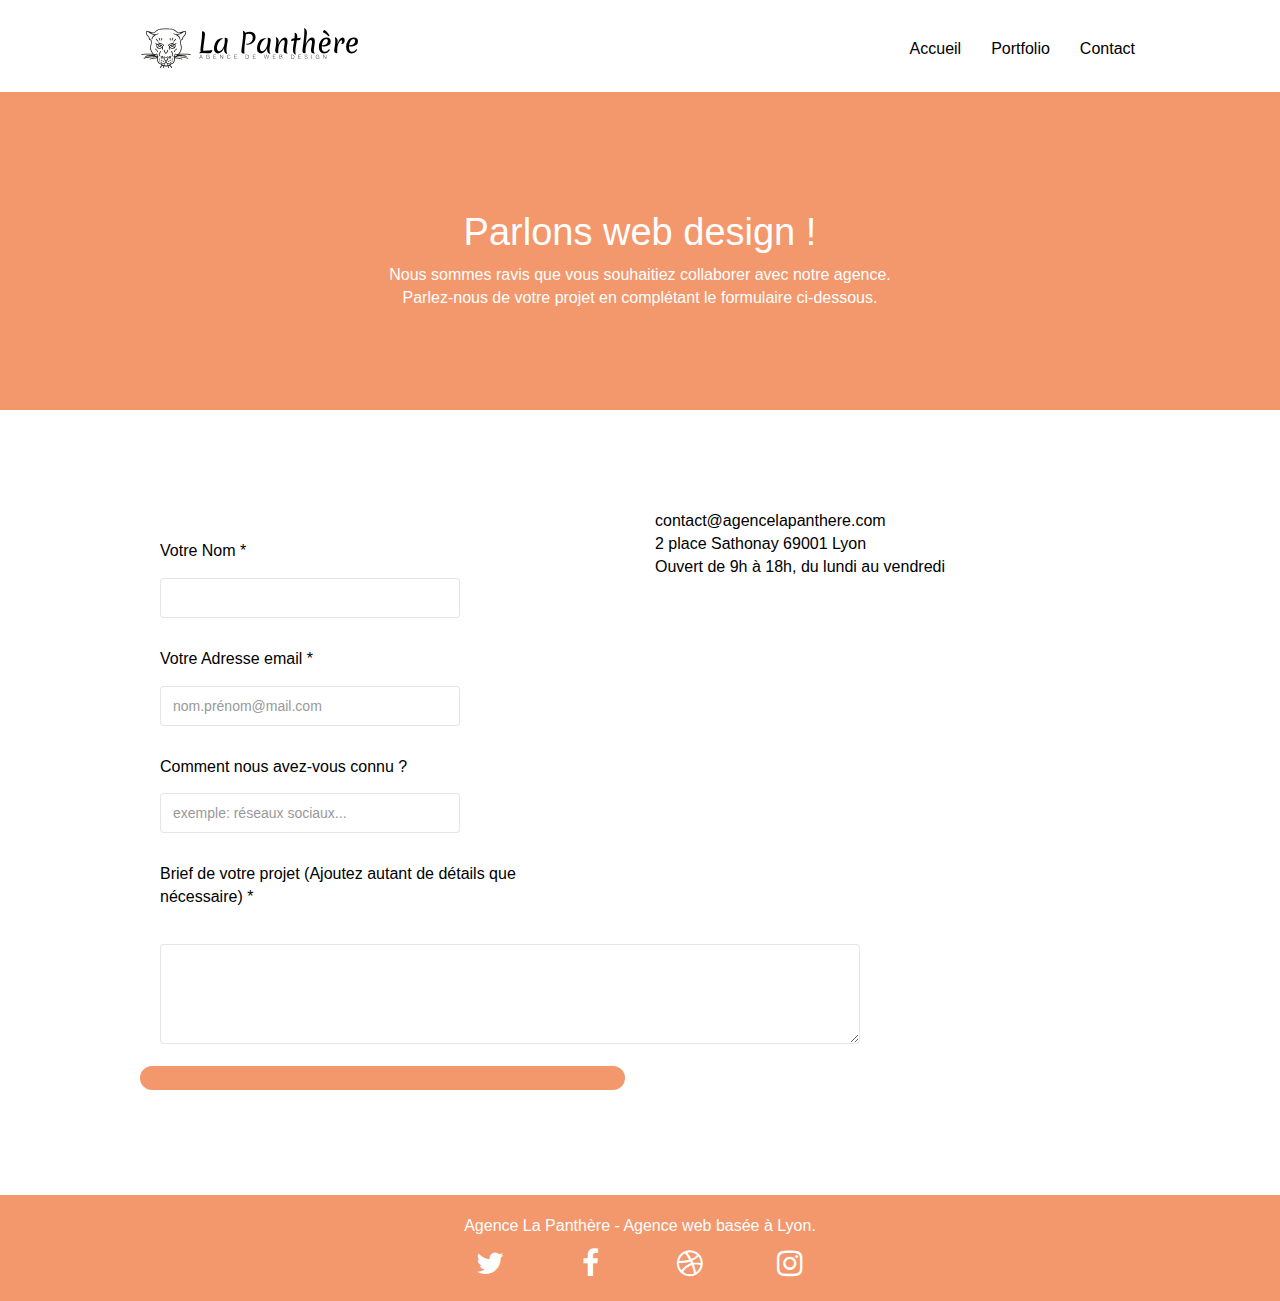
==== commit d85ff6ea: "revu des aria label et des liens des icones réseaux, ajout title au forumaire et revu des label foru" ====
--- a/contact.html
+++ b/contact.html
@@ -72,37 +72,40 @@
 			<!-- bloc-6 END -->
 
 			<!-- bloc-7 -->
-			<section class="bloc bgc-white l-bloc" id="bloc-7">
+			<div class="bloc bgc-white l-bloc" id="bloc-7">
 				<div class="container bloc-lg">
 					<div class="row">
 						<div class="col-sm-6">
-							<form id="form_1" novalidate success-msg="Your message has been sent." fail-msg="Sorry it seems that our mail server is not responding, Sorry for the inconvenience!">
+							<form method="post" action="#" id="form_1" novalidate>
 								<div class="form-group">
-									<label>
+									<label for="name">
 										Votre Nom *
 									</label>
-									<input id="name" class="form-control" aria-labelledby="Mon nom" required />
+									<input id="name" class="form-control" title="Saisissez votre nom" required>
 								</div>
 								<div class="form-group">
-									<label>
+									<label for="email">
 										Votre Adresse email *
 									</label>
-									<input id="email" class="form-control" type="email" placeholder="nom.prénom@mail.com" aria-labelledby="mon email"  required>
+									<input id="email" class="form-control" type="email" placeholder="nom.prénom@mail.com" 
+									title="Saississez votre email"  required>
 								</div>
 								<div class="form-group">
-									<label>
+									<label for="know-us">
 										Comment nous avez-vous connu ?
 									</label>
-									<input class="form-control" type="email" placeholder="exemple: réseaux sociaux..." required aria-labelledby="Indiquer par quel biais avez-vous trouvé le site? 
-									Par Exemple, les réseaux sociaux, du bouche à oreille..."  id="input_504" />
+									<input class="form-control" type="text" placeholder="exemple: réseaux sociaux..." 
+									required title="Indiquer comment nous avez-vous connu? 
+									Par Exemple, les réseaux sociaux, du bouche à oreille..."  id="know-us">
 								</div>
 								<div class="form-group">
-									<label>
+									<label for="message">
 										Brief de votre projet (Ajoutez autant de détails que nécessaire) * <br>
-									</label><textarea id="message" class="form-control" rows="4" cols="50" aria-labelledby="Ecrire un brief du projet avec le plus de détails possible"  required></textarea>
+									</label><textarea id="message" class="form-control" rows="4" cols="50" 
+									title="Ecrivez un brief du projet avec le plus de détails possible" required></textarea>
 								</div> 
-								<button class="bloc-button btn btn-lg btn-block cta-hero btn-atomic-tangerine" type="submit">
-									Envoyer
+								<button class="bloc-button btn btn-lg btn-block cta-hero btn-atomic-tangerine" type="submit" value="Envoyer">
+									
 								</button>
 							</form>
 						</div>
@@ -113,7 +116,7 @@
 						</div>
 					</div>
 				</div>
-			</section>
+			</div>
 			<!-- bloc-7 END -->
 
 			<!-- ScrollToTop Button -->
@@ -131,22 +134,22 @@
 						<div class="row row-no-gutters social">
 							<div class="col-sm-3">
 								<div class="text-center">
-									<a class="social" href="index.html"><span class="fa fa-twitter icon-md"></span></a>
+									<a class="social" href="https://twitter.com" aria-label="logo twitter"><span class="fa fa-twitter icon-md"></span></a>
 								</div>
 							</div>
 							<div class="col-sm-3">
 								<div class="text-center">
-									<a class="social" href="index.html"><span class="fa fa-facebook icon-md"></span></a>
+									<a class="social" href="https://facebook.com" aria-label="logo facebook"><span class="fa fa-facebook icon-md"></span></a>
 								</div>
 							</div>
 							<div class="col-sm-3">
 								<div class="text-center">
-									<a class="social" href="index.html"><span class="fa fa-dribbble icon-md"></span></a>
+									<a class="social" href="https://dribbble.com" aria-label="logo dribbble"><span class="fa fa-dribbble icon-md"></span></a>
 								</div>
 							</div>
 							<div class="col-sm-3">
 								<div class="text-center">
-									<a class="social" href="index.html"><span class="fa fa-instagram icon-md"></span></a>
+									<a class="social" href="https://instagram.com" aria-label="logo instagram"><span class="fa fa-instagram icon-md"></span></a>
 								</div>
 							</div>
 						</div>
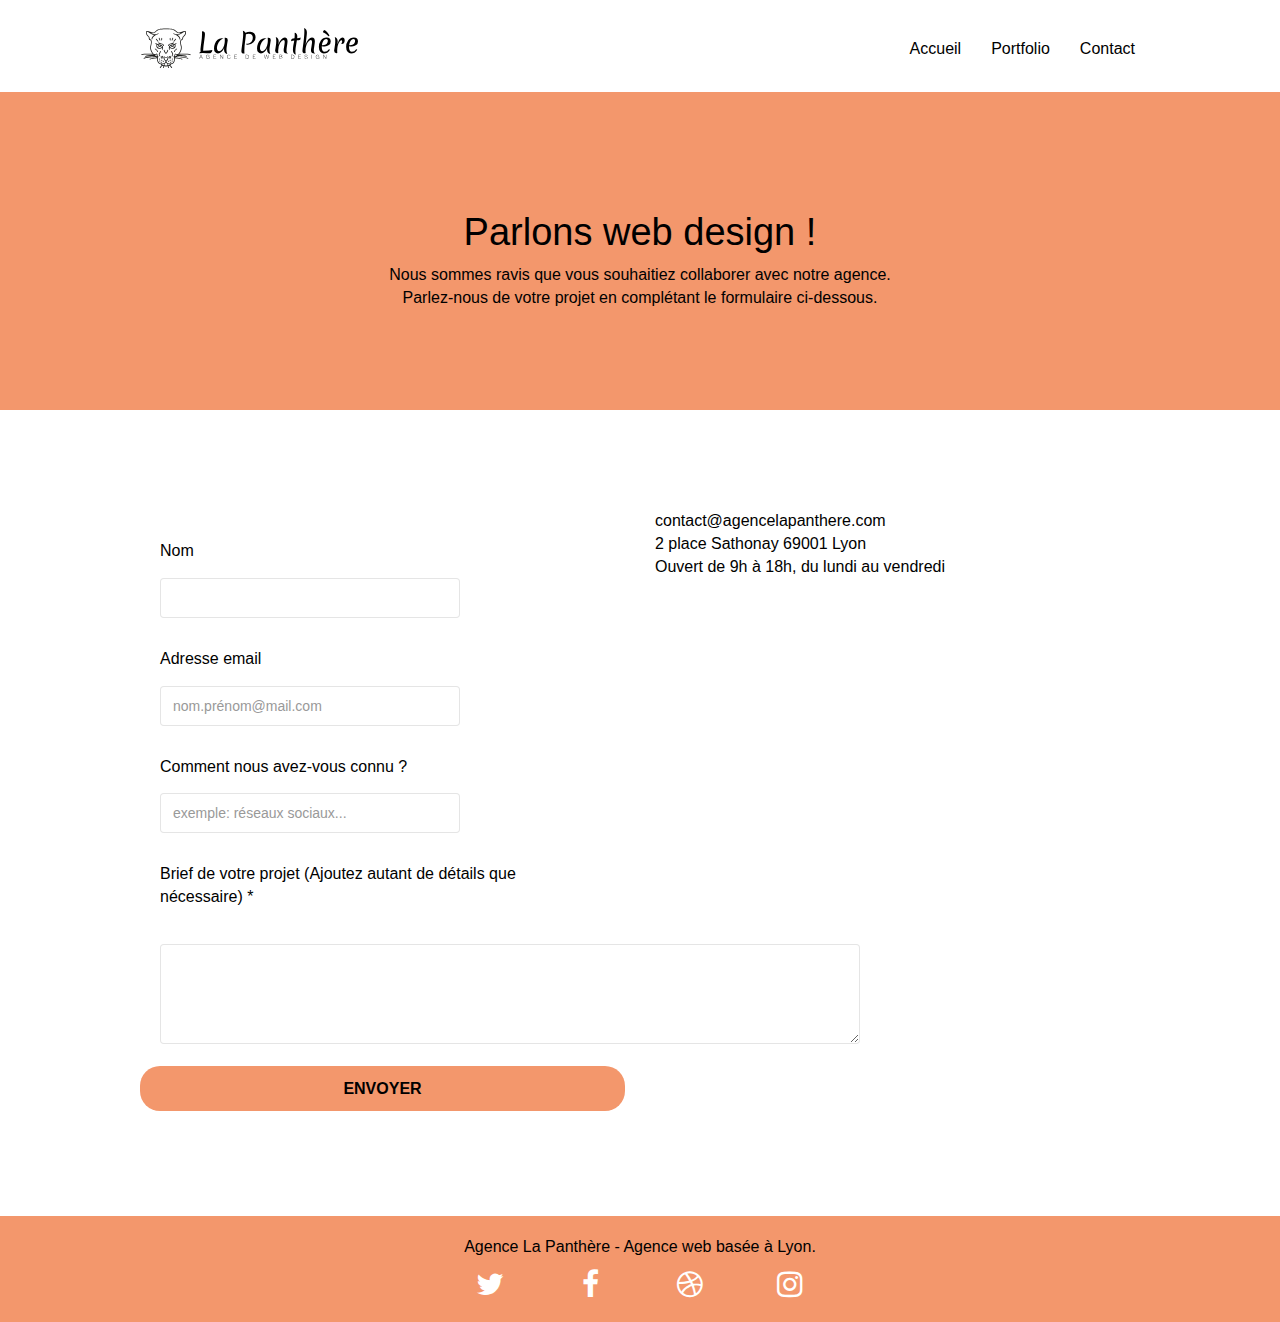
==== commit 2b9de673: "Merge pull request #1 from carobo2610/optimization" ====
--- a/contact.html
+++ b/contact.html
@@ -33,18 +33,18 @@
 				<div class="container bloc-sm">
 					<nav class="navbar row">
 						<div class="navbar-header">
-							<a class="navbar-brand" href="index.html"><img src="img/agence-la-panthere-monochrome.svg" alt="atlanta web design logo" height="40"></a>
+							<a class="navbar-brand" href="index.html"><img src="img/agence-la-panthere-monochrome.svg" alt="La Panthère web design logo" height="40"></a>
 						</div>
 						<div class="collapse navbar-collapse navbar-1 special-dropdown-nav">
 							<ul class="site-navigation nav navbar-nav">
 								<li>
-									<a href="index.html">Accueil</a>
+									<a href="index.html" aria-label="lien vers la page d'accueil">Accueil</a>
 								</li>
 								<li>
-									<a href="index.html#portfolio">Portfolio</a>
+									<a href="index.html#portfolio" aria-label="lien vers le portfolio">Portfolio</a>
 								</li>
 								<li>
-									<a href="contact.html">Contact </a>
+									<a href="contact.html" aria-label="lien vers la page Contact">Contact </a>
 								</li>
 							</ul>
 						</div>
@@ -58,10 +58,10 @@
 				<div class="container bloc-lg">
 					<div class="row">
 						<div class="col-sm-12">
-							<h1 class="text-center hero-bloc-text tc-white">
+							<h1 class="text-center hero-bloc-text tc-white2">
 								Parlons web design !
 							</h1>
-							<p class="text-center mg-lg tc-white tight-width-whitespace">
+							<p class="text-center mg-lg tc-white2 tight-width-whitespace">
 								Nous sommes ravis que vous souhaitiez collaborer avec notre agence.<br>
 								Parlez-nous de votre projet en complétant le formulaire ci-dessous.
 							</p>
@@ -79,16 +79,17 @@
 							<form method="post" action="#" id="form_1" novalidate>
 								<div class="form-group">
 									<label for="name">
-										Votre Nom *
+
+										Nom
 									</label>
-									<input id="name" class="form-control" title="Saisissez votre nom" required>
+									<input id="name" class="form-control" title="Saisissez votre nom" aria-label="saisissez votre nom" required>
 								</div>
 								<div class="form-group">
 									<label for="email">
-										Votre Adresse email *
+										Adresse email
 									</label>
 									<input id="email" class="form-control" type="email" placeholder="nom.prénom@mail.com" 
-									title="Saississez votre email"  required>
+									title="Saississez votre adresse email" aria-label="saisissez votre adresse mail">
 								</div>
 								<div class="form-group">
 									<label for="know-us">
@@ -96,7 +97,7 @@
 									</label>
 									<input class="form-control" type="text" placeholder="exemple: réseaux sociaux..." 
 									required title="Indiquer comment nous avez-vous connu? 
-									Par Exemple, les réseaux sociaux, du bouche à oreille..."  id="know-us">
+									Par Exemple, les réseaux sociaux, du bouche à oreille..." id="know-us" aria-label="Expliquez comment vous avez connu l'entreprise">
 								</div>
 								<div class="form-group">
 									<label for="message">
@@ -104,8 +105,7 @@
 									</label><textarea id="message" class="form-control" rows="4" cols="50" 
 									title="Ecrivez un brief du projet avec le plus de détails possible" required></textarea>
 								</div> 
-								<button class="bloc-button btn btn-lg btn-block cta-hero btn-atomic-tangerine" type="submit" value="Envoyer">
-									
+								<button class="bloc-button btn btn-lg btn-block cta-hero btn-atomic-tangerine" type="submit" value="Envoyer" aria-label="Faites un résumé de votre projet" >Envoyer
 								</button>
 							</form>
 						</div>
--- a/style.css
+++ b/style.css
@@ -607,7 +607,7 @@
 .next-lightbox:hover,
 .prev-lightbox:hover {
     opacity: 1.0;
-    color: #FFF;
+    color: white;
 }
 
 .next-lightbox,
@@ -691,6 +691,7 @@
     font-size: 16px;
 }
 
+
 .tight-width-whitespace {
     max-width: 600px;
     margin: auto auto auto auto;
@@ -700,8 +701,6 @@
     font-size: 32px;
     font-family: "helvetica", Arial;
     color: white!important;
-
-
 }
 
 .cta-hero {
@@ -729,7 +728,7 @@
     font-size: 15px;
     text-transform: uppercase;
     font-weight: 700;
-    color: grey!important;
+    color: rgb(60, 59, 59)!important;
 }
 
 .med-width-whitespace {
@@ -741,6 +740,9 @@
 h1 {
     color: black!important;
 }
+.text-center2{
+    color:black
+}
 
 h4 {
     color: black!important;
@@ -752,7 +754,7 @@
 }
 
 .white {
-    color: #FFFFFF!important;
+    color: black!important;
 }
 
 .portfolio-thumb {
@@ -840,7 +842,7 @@
     background-image: url("img/image-de-presentation.bmp");
 }
 .partenaires{
-    color: white;
+    color: black;
     font-size: 16px;
 }
 
@@ -869,13 +871,13 @@
     }
 }
 
-@media only screen and (min-device-width: 768px) and (max-device-width: 1024px) and (orientation: landscape) {
+@media only screen and (min-width: 768px) and (max-width: 1024px) and (orientation: landscape) {
     .b-parallax {
         background-attachment: scroll;
     }
 }
 
-@media only screen and (min-device-width: 1024px) and (max-device-width: 1366px) and (-webkit-min-device-pixel-ratio: 1.5) {
+@media only screen and (min-width: 1024px) and (max-width: 1366px) and (-webkit-min-device-pixel-ratio: 1.5) {
     .b-parallax {
         background-attachment: scroll;
     }
@@ -893,10 +895,7 @@
         overflow-x: hidden;
         position: relative;
     }
-    .bloc {
-        padding-left: constant(safe-area-inset-left);
-        padding-right: constant(safe-area-inset-right);
-    }
+    
     .bloc-group,
     .bloc-group .bloc {
         display: block;
@@ -905,8 +904,6 @@
     .bloc-fill-screen .fill-bloc-top-edge,
     .bloc-fill-screen .fill-bloc-bottom-edge {
         padding: 0 20px;
-        padding-left: constant(safe-area-inset-left);
-        padding-right: constant(safe-area-inset-right);
     }
 }
 
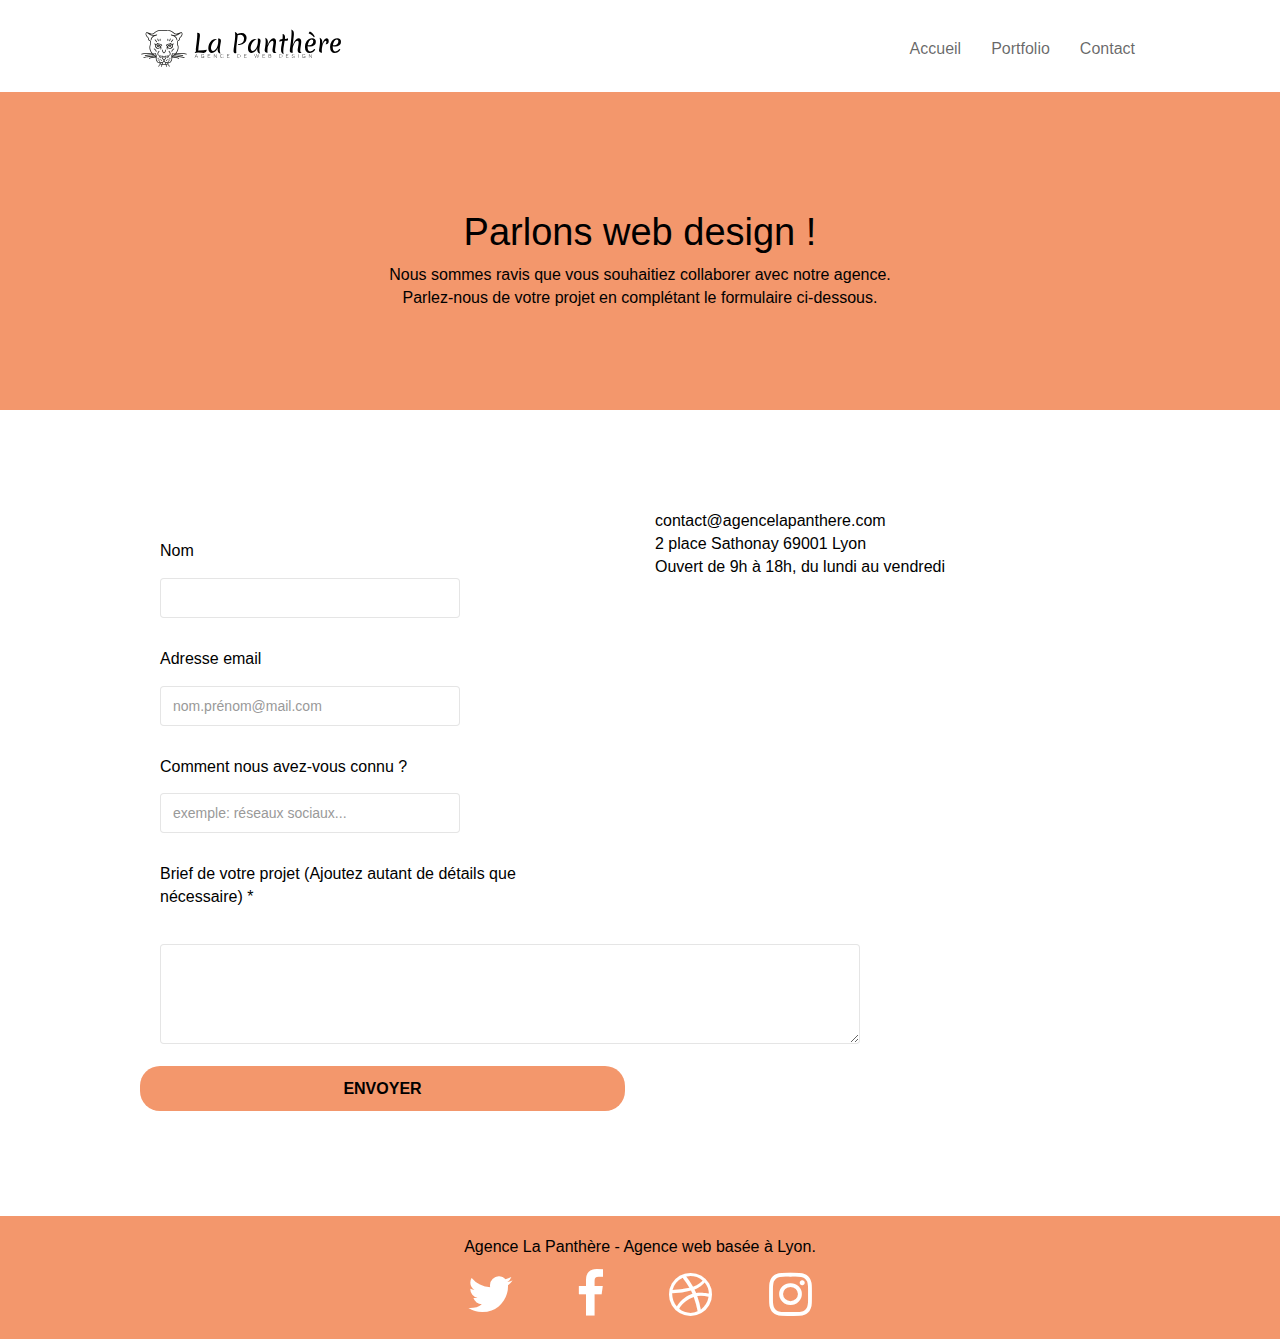
==== commit 78ef9e4a: "sup partenaires, dimensions logo revues, script dans body, taille icones réseaux et ajout propriété " ====
--- a/contact.html
+++ b/contact.html
@@ -12,13 +12,6 @@
 	<link rel="stylesheet" type="text/css" href="style.css">
 	<link rel="stylesheet" type="text/css" href="./css/font-awesome.css">
 	<link rel="stylesheet" type="text/css" href="./css/et-line.css">
-	
-	<script src="./js/jquery-2.1.0.js"></script>
-	<script src="./js/bootstrap.js"></script>
-	<script src="./js/blocs.js"></script>
-
-	<script src="./js/jqBootstrapValidation.js"></script>
-	<script src="./js/formHandler.js"></script>
 	
     <title>Contact / Agence La Panthère</title>
 <!-- Analytics -->
@@ -76,7 +69,7 @@
 				<div class="container bloc-lg">
 					<div class="row">
 						<div class="col-sm-6">
-							<form method="post" action="#" id="form_1" novalidate>
+							<form method="post" action="./includes/form_1php" id="form_1" novalidate>
 								<div class="form-group">
 									<label for="name">
 
@@ -160,5 +153,10 @@
 		<!-- Footer - bloc-8 END -->
 	</div>
 		<!-- Principal conteneur END -->
+	<script src="./js/jquery-2.1.0.js"></script>
+	<script src="./js/bootstrap.js"></script>
+	<script src="./js/blocs.js"></script>
+	<script src="./js/jqBootstrapValidation.js"></script>
+	<script src="./js/formHandler.js"></script>
 </body>
 </html>
--- a/style.css
+++ b/style.css
@@ -5,6 +5,7 @@
     overflow-x: hidden;
     -webkit-font-smoothing: antialiased;
     -moz-osx-font-smoothing: grayscale;
+    font-display:swap
 }
 
 a,
@@ -310,6 +311,7 @@
 
 .navbar-brand img[src$=svg] {
     min-width: 100px;
+    width: 200px;
 }
 
 .nav-center .navbar-brand img {
@@ -472,7 +474,7 @@
 }
 
 .icon-md {
-    font-size: 30px!important;
+    font-size: 50px!important;
 }
 
 .icon-lg {
@@ -655,7 +657,7 @@
     font-family: "helvetica", Arial;
     font-weight: 400;
     font-size: 16px;
-    color: black!important;
+    color: black;
 }
 .form-group{
     margin: 20px;
@@ -835,17 +837,35 @@
 }
 
 .bg-banniere {
-    background-image: url("img/agence-la-panthere.jpg");
+    background-image: url("img/agence-la-panthere_w.webp");
+
 }
 
 .bg-presentation {
-    background-image: url("img/image-de-presentation.bmp");
+    background-image: url("img/image-de-presentation_w.webp");
+    
+    
 }
 .partenaires{
     color: black;
     font-size: 16px;
 }
-
+.name-quote{
+   color: rgb(95, 93, 93); 
+   font-size: 22px;
+   margin: 0px;
+}
+.quote{
+    color: rgb(73, 73, 73); 
+    font-style: italic;
+    font-weight: bold;
+    font-size: 21px;
+    margin: 0px;
+}
+#logo{
+    border-radius: 60px;
+    
+    }
 
 
 @media (max-width: 1024px) {
